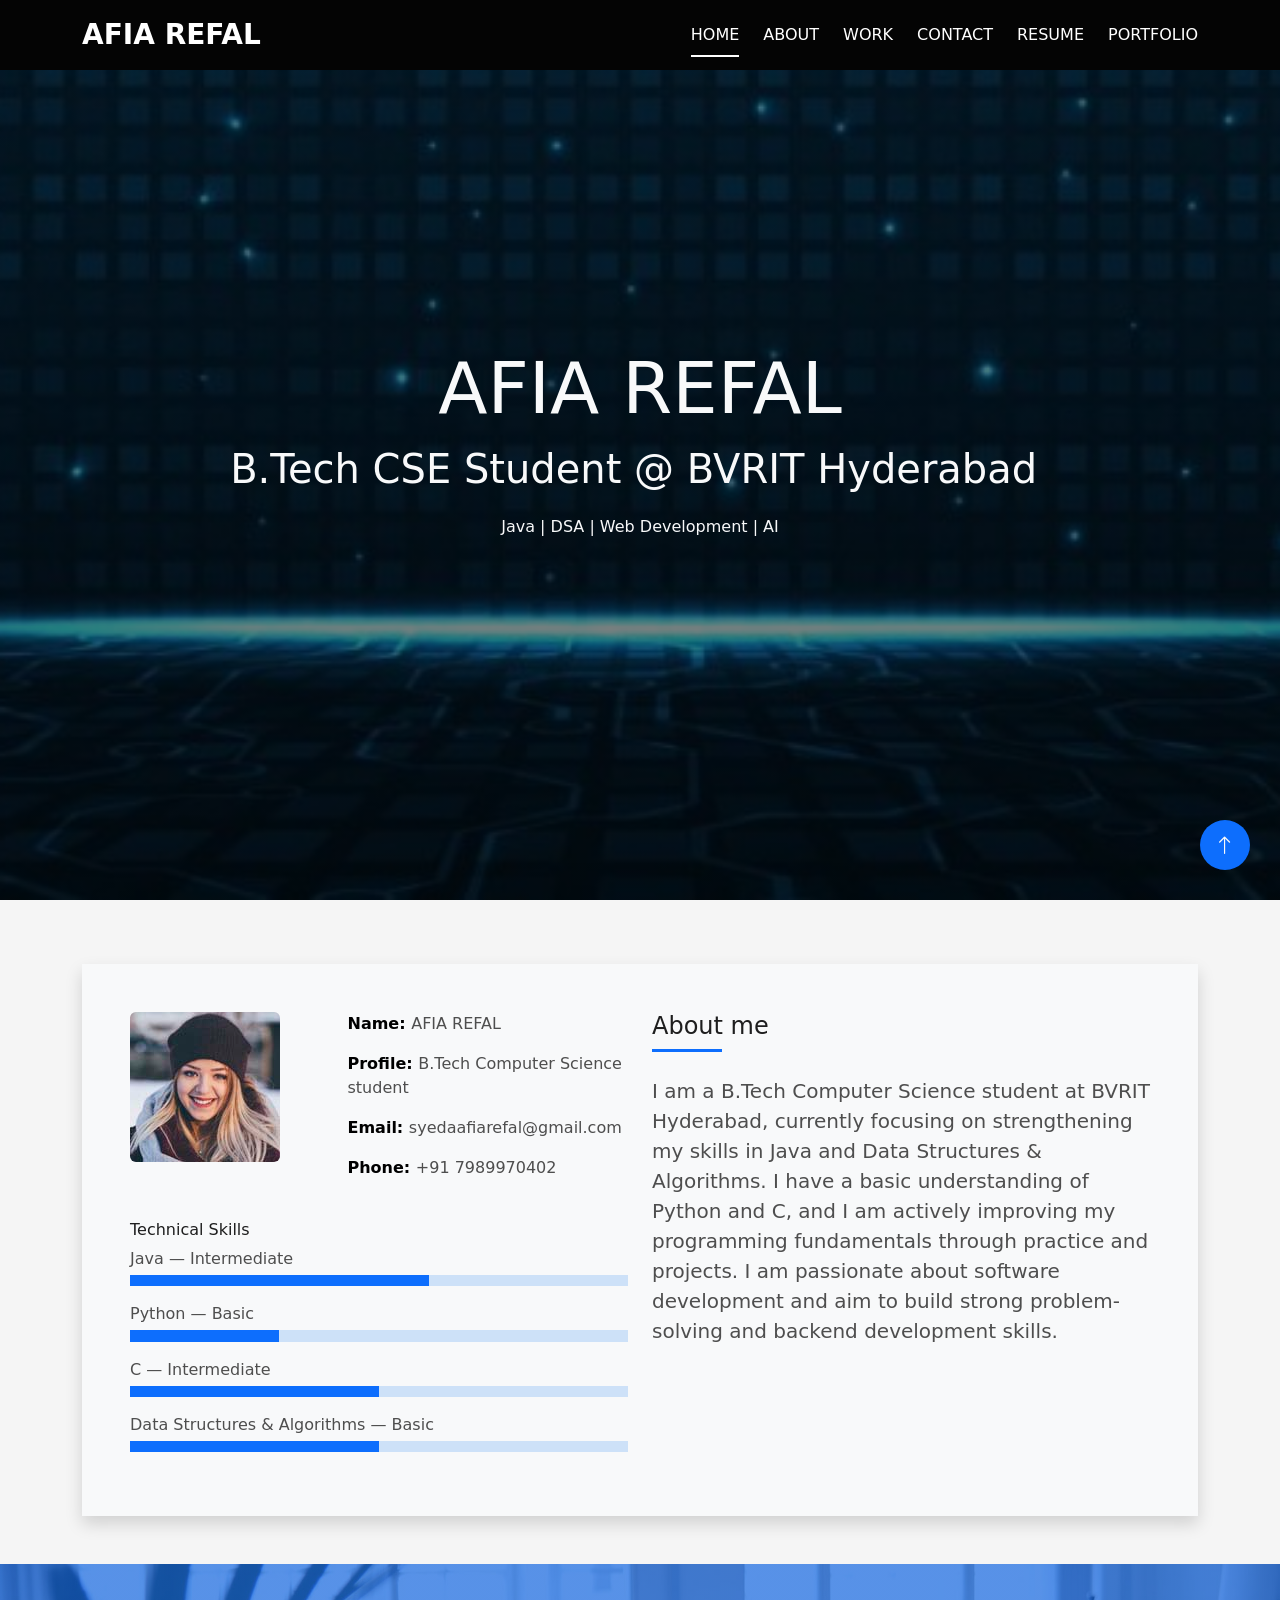
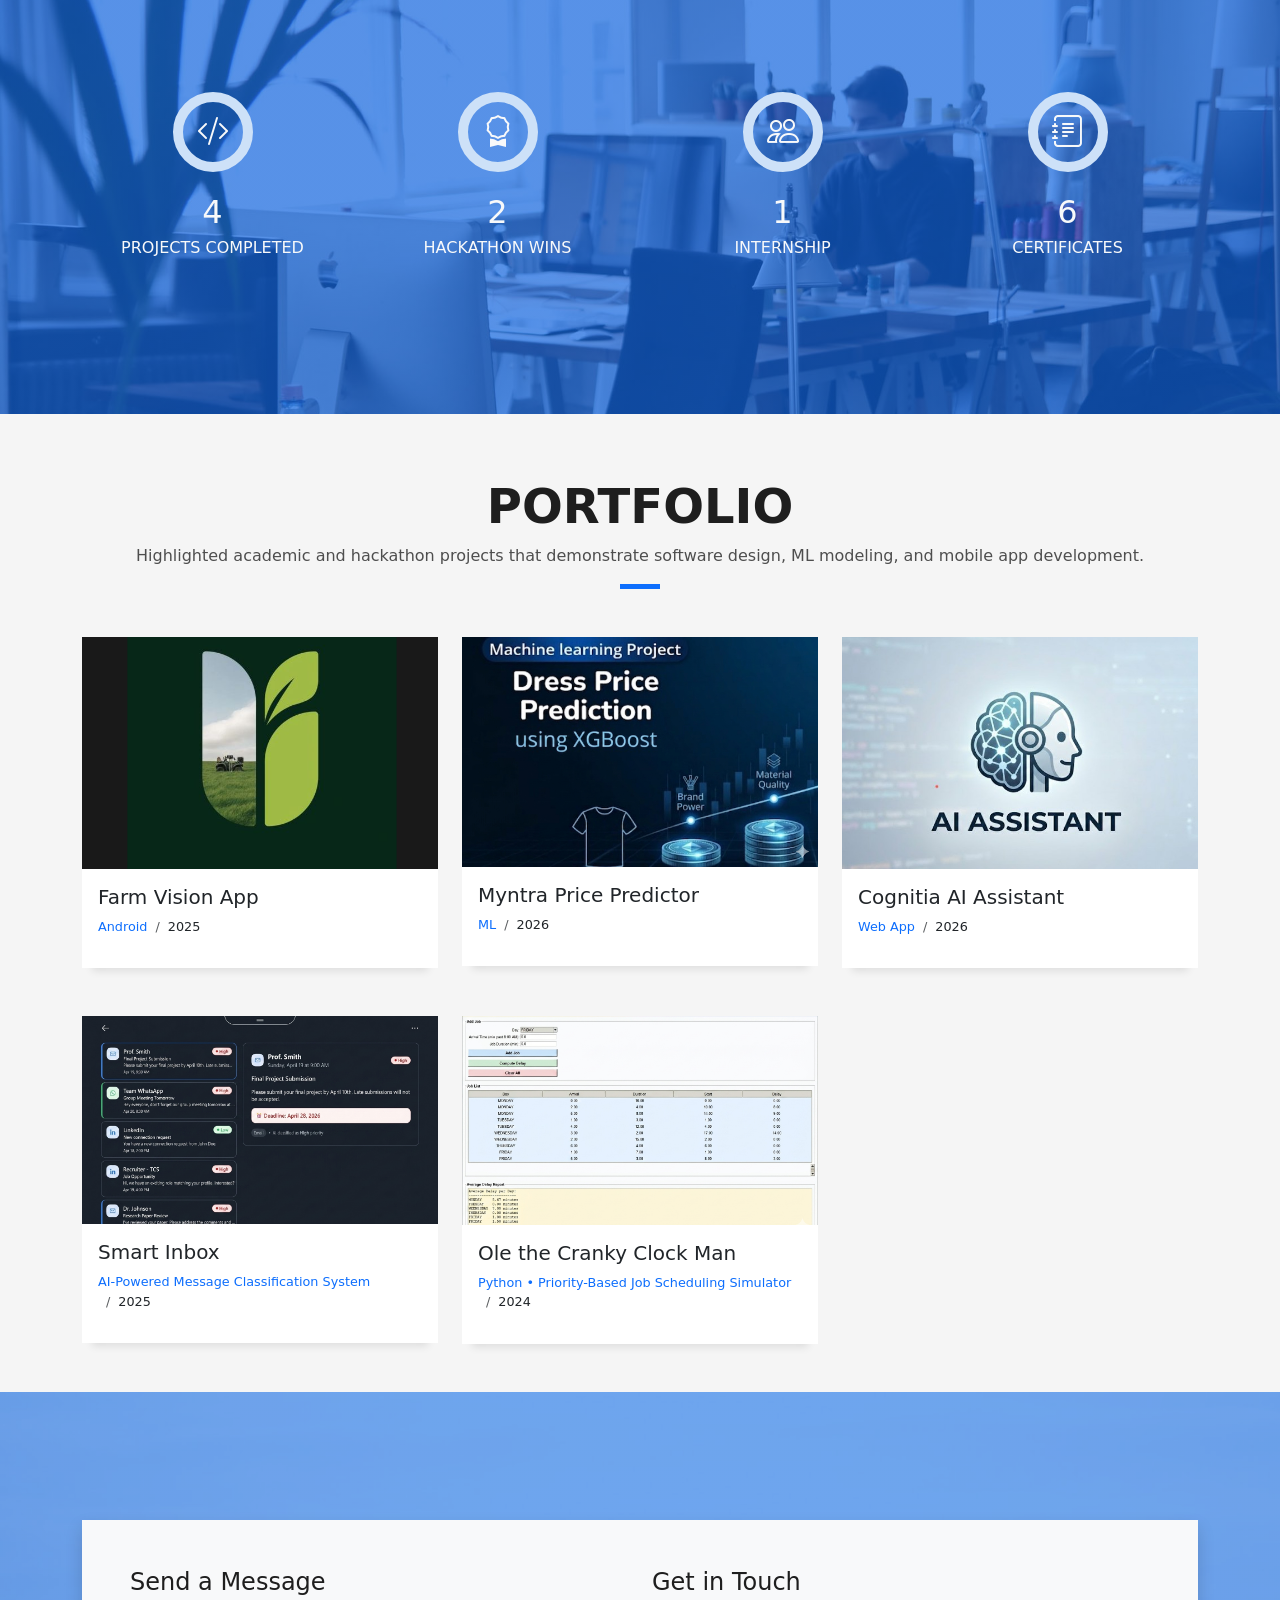
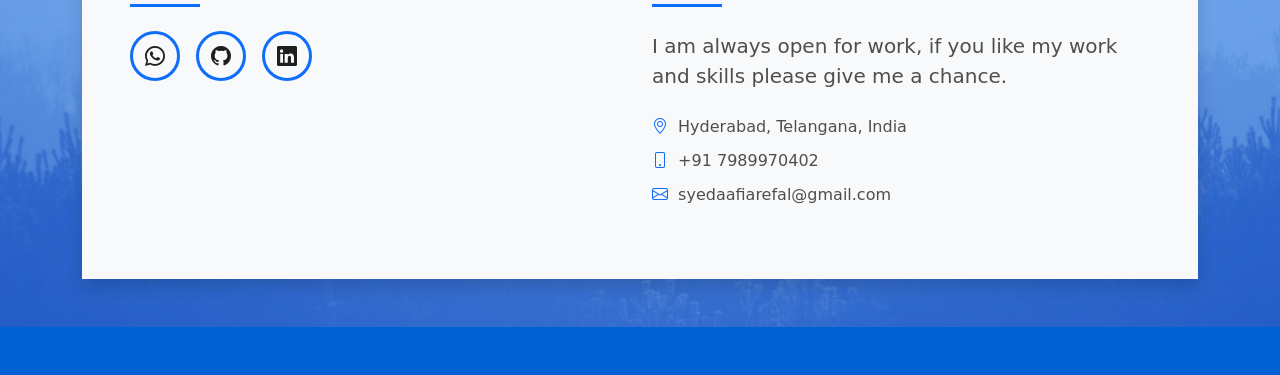
==== index.html @ 00db7ac4 "Added .gitignore; removed unused images" ====
<!DOCTYPE html>
<html lang="en">

<head>
    <meta charset="UTF-8">
    <meta http-equiv="X-UA-Compatible" content="IE=edge">
    <meta name="viewport" content="width=device-width, initial-scale=1.0">
    <link rel="icon" href="./images/favicon.png" />
    <title>Afia Refal | Portfolio</title>
    <!-- Icons font aswsome V 6.2.1 Link -->
    <link rel="stylesheet" href="https://cdnjs.cloudflare.com/ajax/libs/font-awesome/6.2.1/css/all.min.css"
        integrity="sha512-MV7K8+y+gLIBoVD59lQIYicR65iaqukzvf/nwasF0nqhPay5w/9lJmVM2hMDcnK1OnMGCdVK+iQrJ7lzPJQd1w=="
        crossorigin="anonymous" referrerpolicy="no-referrer">
    <!-- Bootstrap -->
    <!-- CDN -->
    <!-- <link href="https://cdn.jsdelivr.net/npm/bootstrap@5.3.0/dist/css/bootstrap.min.css" rel="stylesheet"
        integrity="sha384-9ndCyUaIbzAi2FUVXJi0CjmCapSmO7SnpJef0486qhLnuZ2cdeRhO02iuK6FUUVM" crossorigin="anonymous"> -->
    <!-- CDN Icons -->
    <!-- <link rel="stylesheet" href="https://cdn.jsdelivr.net/npm/bootstrap-icons@1.7.2/font/bootstrap-icons.css"> -->
    <!-- Local -->
    <link rel="stylesheet" href="css/bootstrap.min.css">
    <!-- Local Icons -->
    <link rel="stylesheet" href="css/bootstrap-icons/bootstrap-icons.min.css">
    <!-- CSS files -->
    <link rel="stylesheet" href="css/style.css">
</head>

<body data-bs-spy="scroll" data-bs-target="#navbar-example" data-bs-smooth-scroll="true"> <!--Scrollspy-->
    <!-- Start nav -->
    <nav id="navbar-example" class="navbar navbar-expand-lg fixed-top"><!--Scrollspy-->
        <div class="container">
            <a class="navbar-brand fs-3 fw-semibold" href="#">AFIA REFAL</a>
            <button class="navbar-toggler p-0" type="button" data-bs-toggle="offcanvas"
                data-bs-target="#offcanvasWithBothOptions" aria-controls="offcanvasWithBothOptions"
                aria-expanded="false" aria-label="Toggle navigation">
                <span class="bi bi-justify text-light fs-3"></span>
            </button>
            <div class="offcanvas offcanvas-start overflow-y-auto" data-bs-scroll="true" tabindex="-1" id="offcanvasWithBothOptions"
                aria-labelledby="offcanvasWithBothOptionsLabel">
                <div class="offcanvas-header">
                    <button type="button" class="btn-close" data-bs-dismiss="offcanvas" aria-label="Close"></button>
                </div>
                <div class="offcanvas-body">
                    <ul class="navbar-nav mb-2 mb-lg-0">
                        <li class="nav-item">
                            <a class="nav-link active" aria-current="page" href="#home">Home</a>
                        </li>
                        <li class="nav-item">
                            <a class="nav-link" href="#about">about</a>
                        </li>
                     
                        <li class="nav-item">
                            <a class="nav-link" href="#portfolio">work</a>
                        </li>
                       
                        <li class="nav-item">
                            <a class="nav-link" href="#contact">contact</a>
                        </li>
                        <li class="nav-item">
                            <a class="nav-link" href="resume.html">resume</a>
                        </li>
                    </ul>
                </div>
            </div>
            <div class="large-screen d-lg-block d-none">
                <ul class="navbar-nav gap-4 mb-2 mb-lg-0 nav nav-tabs" role="tablist">
                    <!--Scrollspy-->
                    <li class="nav-item">
                        <a class="nav-link active" aria-current="page" href="#home">Home</a>
                    </li>
                    <li class="nav-item">
                        <a class="nav-link" href="#about">about</a>
                    </li>
                 
                    <li class="nav-item">
                        <a class="nav-link" href="#portfolio">work</a>
                    </li>
                  
                    <li class="nav-item">
                        <a class="nav-link" href="#contact">contact</a>
                    </li>
                    <li class="nav-item">
                        <a class="nav-link" href="resume.html">resume</a>
                    </li>
                    <li class="nav-item">
                        <a class="nav-link" href="portfolio.html">portfolio</a>
                    </li>
                </ul>
            </div>
        </div>
    </nav>
    <!-- End nav -->
    <!-- Start Home -->
    <header id="home">
        <div class="container">
            <div class="home-content d-flex justify-content-center align-items-center vh-100">
                <div class="home-caption text-light text-center">
                    <h1 class="text-light">AFIA REFAL</h1>
                    <p class="animated-letters">B.Tech CSE Student @ BVRIT Hyderabad

                    </p>
                      <p class="mt-3">
                    Java | DSA | Web Development | AI
                </p>
                </div>
            </div>
        </div>
    </header>
    <!-- End Home -->
    <main>
        <!-- Start About -->
        <section id="about" class="sec-pt-4 mb-5">
            <div class="container ">
                <div class="about-content bg-light shadow p-5">
                    <div class="row">
                        <div class="col-md-6">
                            <div class="row mb-4">
                                <div class="col-5">
                                    <div class="about-img">
                                        <img src="images/testimonial-4.jpg" alt="testimonial-4" class="rounded">
                                    </div>
                                </div>
                                <div class="col-sm-7">
                                    <div class="about-info ">
                                        <p><span class="text-capitalize">name: </span>AFIA REFAL</p>
                                        <p><span class="text-capitalize">profile: </span>B.Tech Computer Science student</p>
                                        <p><span class="text-capitalize">email: </span><a
                                            href="mailto:syedaafiarefal@gmail.com">syedaafiarefal@gmail.com</a>
                                        </p>
                                        <p><span class="text-capitalize">phone: </span><a
                                            href="tel:+917989970402">+91 7989970402</a> </p>
                                    </div>
                                </div>

                            </div>
                            <div class="row">
                                <div class="col-12">
                                    <div class="skills">
                                        <h5 class="fs-6 text">Technical Skills</h5>
                                        <span class="mb-1 d-block">Java — Intermediate</span>
                                        <div class="progress mb-3"><div class="progress-bar" style="width: 60%"></div></div>
                                        <span class="mb-1 d-block">Python — Basic</span>
                                        <div class="progress mb-3"><div class="progress-bar" style="width: 30%"></div></div>
                                        <span class="mb-1 d-block">C — Intermediate</span>
                                        <div class="progress mb-3"><div class="progress-bar" style="width: 50%"></div></div>
                                        <span class="mb-1 d-block">Data Structures & Algorithms — Basic</span>
                                        <div class="progress mb-3"><div class="progress-bar" style="width: 50%"></div></div>
                                    </div>
                                </div>
                            </div>
                        </div>
                        <div class="col-md-6">
                            <div class="about-me">
                                <div class="sm-title mb-4">
                                    <h4>About me</h4>
                                    <div class="line"></div>
                                </div>
                                <p class="lead">I am a B.Tech Computer Science student at BVRIT Hyderabad, currently focusing on strengthening my skills in Java and Data Structures & Algorithms. I have a basic understanding of Python and C, and I am actively improving my programming fundamentals through practice and projects. I am passionate about software development and aim to build strong problem-solving and backend development skills.</p>
                            </div>
                        </div>
                    </div>
                </div>
            </div>
        </section>
        <!-- End About -->
      
        <!-- Start Facts -->
        <section id="facts">
            <div class="container">
                <div class="facts-content">
                    <div class="row">
                        <div class="col-lg-3 col-md-6">
                            <div class="facts-card text-center text-light">
                                <div
                                    class="icon d-flex justify-content-center align-items-center rounded-circle text-light">
                                    <span class="bi bi-code-slash"></span>
                                </div>
                                <span class="fs-2">4</span>
                                <p>PROJECTS COMPLETED</p>
                            </div>
                        </div>
                        <div class="col-lg-3 col-md-6">
                            <div class="facts-card text-center text-light">
                                <div
                                    class="icon d-flex justify-content-center align-items-center rounded-circle text-light">
                                    <span class="bi bi-award"></span>
                                </div>
                                <span class="fs-2">2</span>
                                <p>HACKATHON WINS</p>
                            </div>
                        </div>
                        <div class="col-lg-3 col-md-6">
                            <div class="facts-card text-center text-light">
                                <div
                                    class="icon d-flex justify-content-center align-items-center rounded-circle text-light">
                                    <span class="bi bi-people"></span>
                                </div>
                                <span class="fs-2">1</span>
                                <p>INTERNSHIP</p>
                            </div>
                        </div>
                        <div class="col-lg-3 col-md-6">
                            <div class="facts-card text-center text-light">
                                <div
                                    class="icon d-flex justify-content-center align-items-center rounded-circle text-light">
                                    <span class="bi bi-journal-text"></span>
                                </div>
                                <span class="fs-2">6</span>
                                <p>CERTIFICATES</p>
                            </div>
                        </div>
                    </div>
                </div>
            </div>
        </section>
        <!-- End Facts -->
        <!-- Start Portfolio -->
        <section id="portfolio" class="sec-pt-4">
            <div class="container">
                <div class="portfolio-content">
                    <div class="row">
                        <div class="col-12">
                            <div class="section-title mb-5">
                                <h3 class="text-uppercase">portfolio</h3>
                                <p>Highlighted academic and hackathon projects that demonstrate software design, ML modeling, and mobile app development.</p>
                                <div class="line m-auto" style="width: 40px; height:5px"></div>
                            </div>
                        </div>
                        <div class="col-lg-4 col-md-6">
                            <a href="https://github.com/AFIA-REFAL/Farm_Vision" target="_blank" style="text-decoration: none; color: inherit;">
                                <div class="portfolio-card bg-light rounded-4 mb-5">
                                    <div class="card">
                                        <div class="portfolio-img">
                                            <img src="images/farm-vision-logo.png" class="card-img-top" alt="farm-vision-app">
                                        </div>
                                        <div class="card-body">
                                            <div class="portfolio-body">
                                                <h5 class="card-title">Farm Vision App</h5>
                                                <ol class="breadcrumb">
                                                    <li class="breadcrumb-item">Android</li>
                                                    <li class="breadcrumb-item">2025</li>
                                                </ol>
                                            </div>
                                        </div>
                                    </div>
                                </div>
                            </a>
                        </div>
                        <div class="col-lg-4 col-md-6">
                            <a href="https://github.com/AFIA-REFAL/Myntra-Dress-Price-Predictor-Mlops" target="_blank" style="text-decoration: none; color: inherit;">
                                <div class="portfolio-card bg-light rounded-4 mb-5">
                                    <div class="card">
                                        <div class="portfolio-img">
                                            <img src="images/myntra-price-predictor.png" class="card-img-top" alt="Myntra dress price predictor">
                                        </div>
                                        <div class="card-body">
                                            <div class="portfolio-body">
                                                <h5 class="card-title">Myntra Price Predictor</h5>
                                                <ol class="breadcrumb">
                                                    <li class="breadcrumb-item">ML</li>
                                                    <li class="breadcrumb-item">2026</li>
                                                </ol>
                                            </div>
                                        </div>
                                    </div>
                                </div>
                            </a>
                        </div>
                        <div class="col-lg-4 col-md-6">
                            <a href="https://github.com/AFIA-REFAL/cognitia-ai-assistant" target="_blank" style="text-decoration: none; color: inherit;">
                                <div class="portfolio-card bg-light rounded-4 mb-5">
                                    <div class="card">
                                        <div class="portfolio-img">
                                            <img src="images/work-3.jpeg" class="card-img-top" alt="cognitia-ai-assistant">
                                        </div>
                                        <div class="card-body">
                                            <div class="portfolio-body">
                                                <h5 class="card-title">Cognitia AI Assistant</h5>
                                                <ol class="breadcrumb">
                                                    <li class="breadcrumb-item">Web App</li>
                                                    <li class="breadcrumb-item">2026</li>
                                                </ol>
                                            </div>
                                        </div>
                                    </div>
                                </div>
                            </a>
                        </div>
                        <div class="col-lg-4 col-md-6">
                            <a href="https://github.com/AFIA-REFAL/smart-inbox" target="_blank" style="text-decoration: none; color: inherit;">
                                <div class="portfolio-card bg-light rounded-4 mb-5">
                                    <div class="card">
                                        <div class="portfolio-img">
                                            <img src="images/work-4.png" class="card-img-top" alt="Smart Inbox">
                                        </div>
                                        <div class="card-body">
                                            <div class="portfolio-body">
                                                <h5 class="card-title">Smart Inbox</h5>
                                                <ol class="breadcrumb">
                                                    <li class="breadcrumb-item">AI-Powered Message Classification System</li>
                                                    <li class="breadcrumb-item">2025</li>
                                                </ol>
                                            </div>
                                        </div>
                                    </div>
                                </div>
                            </a>
                        </div>
                        <div class="col-lg-4 col-md-6">
    <a href="https://github.com/AFIA-REFAL/Ole-The-Crancky-Clock-Man" target="_blank" style="text-decoration: none; color: inherit;">
        <div class="portfolio-card bg-light rounded-4 mb-5">
            <div class="card">
                <div class="portfolio-img">
                    <img src="images/work-5.png" class="card-img-top" alt="resume-project">
                </div>
                <div class="card-body d-flex justify-content-between">
                    <div class="portfolio-body">
                        <h5 class="card-title">Ole the Cranky Clock Man
</h5>
                        <ol class="breadcrumb">
                            <li class="breadcrumb-item">Python • Priority-Based Job Scheduling Simulator</li>
                            <li class="breadcrumb-item">2024</li>
                        </ol>
                    </div>
                </div>
            </div>
        </div>
    </a>
</div>

                    </div><!-- end .row -->

                    
                </div><!-- end .portfolio-content -->
            </div><!-- end .container -->
        </section>
        <!-- End Portfolio -->
     <section id="contact" class="sec-pt-4">
  <div class="container">
    <div class="contact-content bg-light shadow p-5">

      <div class="row">

        <!-- LEFT SIDE -->
<div class="col-md-6">
  <div class="sm-title mb-4">
    <h4>Send a Message</h4>
    <div class="line"></div>
  </div>

  <ul class="social-links d-flex gap-3 mb-4">
    
    <li class="icon d-flex justify-content-center align-items-center rounded-circle">
      <a href="https://wa.me/917989970402" target="_blank">
        <span class="bi bi-whatsapp"></span>
      </a>
    </li>

    <li class="icon d-flex justify-content-center align-items-center rounded-circle">
      <a href="https://github.com/AFIA-REFAL" target="_blank">
        <span class="bi bi-github"></span>
      </a>
    </li>

    <li class="icon d-flex justify-content-center align-items-center rounded-circle">
      <a href="https://www.linkedin.com/in/afia-refal-577107334/" target="_blank">
        <span class="bi bi-linkedin"></span>
      </a>
    </li>

  </ul>
</div>
        <!-- RIGHT SIDE -->
        <div class="col-md-6">
          <div class="sm-title mb-4">
            <h4>Get in Touch</h4>
            <div class="line"></div>
          </div>

          <p class="lead mb-4">
            I am always open for work, if you like my work and skills please give me a chance.
          </p>

          <ul class="contact-info mb-4">
            <li><span class="bi bi-geo-alt"></span> Hyderabad, Telangana, India</li>
            <li><span class="bi bi-phone"></span> <a href="tel:+917989970402">+91 7989970402</a></li>
            <li><span class="bi bi-envelope"></span> <a href="mailto:syedaafiarefal@gmail.com">syedaafiarefal@gmail.com</a></li>
          </ul>

        </div>

      </div>

    </div>
  </div>
</section>
    </main>

    <!-- FOOTER -->
    <footer class="text-center text-light py-4">
        <div class="container">
          
        </div>
    </footer>

    <!-- UP ARROW -->
    <a href="#home"
        class="arrow-up-icon d-flex justify-content-center align-items-center rounded-circle text-light fs-5 position-fixed bg-primary">
        <span class="bi bi-arrow-up"></span>
    </a>

    <script src="./js/bootstrap.bundle.min.js"></script>
</body>
</html>
---- css/style.css ----
﻿/* Globle Variable */
:root {
    --primaryColor: #0d6efd;
    --whiteColor: #FFF;
    --offcanvasBackdropColor: #acacac;
    --fontColor: #1e1e1e;
    --bgBody: f5f5f5;
    --bodyColor: #4e4e4e;
}

html {
    scroll-behavior: smooth;
}

body {
    font-family: system-ui, -apple-system, BlinkMacSystemFont, 'Segoe UI', Roboto, Oxygen, Ubuntu, Cantarell, 'Open Sans', 'Helvetica Neue', sans-serif;
    background-color: #f5f5f5;
    color: #4e4e4e;
}

h1,
h2,
h3,
h4,
h5,
h6 {
    color: var(--fontColor);
}

p {

    margin-top: 0;
    margin-bottom: 1rem;
}

:focus-visible {
    outline: 0;
}

ul {
    list-style: none;
    padding: 0;
}

a {
    text-decoration: none;
    color: inherit;
    font-family: inherit;
    -webkit-transition: color 0.5s ease-in-out;
    -o-transition: color 0.5s ease-in-out;
    transition: color 0.5s ease-in-out;
}

.sec-pt-4 {
    padding-top: 4rem;
}

picture,
img {
    max-width: 100%;
    display: block;
    height: auto;
}

button {
    border: 0;
    cursor: pointer;
    text-decoration: none;
}

button[type=submit] {
    -webkit-transition: all 0.5s;
    -o-transition: all 0.5s;
    transition: all 0.5s;
}

button[type=submit]:hover {
    background: var(--primaryColor);
    -webkit-box-shadow: 0 0 0 4px #cde1f8;
    box-shadow: 0 0 0 4px #cde1f8;
    border-color: transparent;
}

.line {
    width: 70px;
    height: 3px;
    background-color: var(--primaryColor);
}

.section-title {
    text-align: center;
    margin-bottom: 1.5625rem;
}

.section-title h3 {
    font-weight: bold;
    font-size: 3rem;
}

/* End Globle Variable */

/* Start Common Styles */
/* End Common Styles */
/* Start nav */
.navbar {
    background-color: rgb(4, 4, 4);
}

.navbar-expand-lg .navbar-nav {
    -webkit-box-pack: end;
    -ms-flex-pack: end;
    justify-content: flex-end;
}

.navbar-nav .nav-link.active,
.navbar-nav .nav-link.show {
    color: var(--whiteColor);
}

.offcanvas .navbar-nav .nav-link.active,
.offcanvas .navbar-nav .nav-link.show {
    color: var(--fontColor);
}

.navbar-brand {
    color: var(--whiteColor);

}

.navbar-toggler {
    border: 0;
    background: none;
}

.navbar-toggler:focus {
    -webkit-box-shadow: none;
    box-shadow: none;
}

.nav-link {
    text-transform: uppercase;
}

.dropdown-item,
.sub-menu-item {
    text-transform: capitalize;
}

.deep-dropdown {
    position: relative;
}

.sub-menu li {
    padding: 5px 15px;
}

.dropdown:hover .dropdown-menu {
    display: block;
}

.deep-dropdown:hover .sub-menu {
    display: block !important;
}

.navbar-expand-lg .navbar-nav .dropdown-menu {
    top: 102%;
}

.large-screen .deep-dropdown .sub-menu {
    position: absolute;
    left: -159px;
    top: 0px;
}

.nav-link {
    color: var(--whiteColor);
}

.navbar-brand {
    font-size: 28px;
}

.navbar-brand:focus,
.navbar-brand:hover,
.nav-link:focus,
.navbar .nav-link:hover {
    color: var(--whiteColor);
}

.deep-dropdown .nav-link {
    padding-left: 0;
    padding-right: 0;
    background-color: transparent;
    color: var(--fontColor);
}

.navbar-nav .nav-link {
    position: relative;
}

.navbar-expand-lg .navbar-nav .nav-link {
    padding: 15px 0;
}

.navbar-nav .nav-link::after,
.nav-tabs .nav-link.active::after {
    content: "";
    width: 0%;
    height: 2px;
    background-color: var(--whiteColor);
    position: absolute;
    left: 0;
    bottom: 5px;
    -webkit-transition: .5s width;
    -o-transition: .5s width;
    transition: .5s width;
}

.dropdown-menu a:hover {
    color: var(--primaryColor);
}

.nav-tabs .nav-link.active {
    position: relative;
}

.nav-tabs .nav-link.active {
    background-color: transparent;
    border-color: transparent;
}

.nav-tabs .nav-link.active::after,
.navbar-nav .nav-link:hover::after {
    width: 100%;
}

.nav-tabs {
    border-bottom: 0;
}

.nav-tabs .nav-link:focus,
.nav-tabs .nav-link:hover {
    border-color: transparent;
}

.nav-tabs .nav-link {
    margin-bottom: 0;
    border: 0;
    border-top-left-radius: 0;
    border-top-right-radius: 0;
}

.offcanvas {
    background-color: var(--whiteColor);
    color: var(--fontColor);
    display: none;
    /* width: 97% !important; */
    left: 10px !important;
    height: 88%;
    top: 10% !important;
}

.offcanvas-header {
    -webkit-box-pack: end;
    -ms-flex-pack: end;
    justify-content: end;
}

.dropdown-item:focus,
.dropdown-item:hover {
    background-color: transparent;
}

.dropdown-menu {
    border: 0;
    border-radius: 0;
    -webkit-box-shadow: 5px 5px 11px 0px rgba(0, 0, 0, 0.3);
    box-shadow: 5px 5px 11px 0px rgba(0, 0, 0, 0.3);
}

.dropdown-toggle::after {
    border: 0;
}

:root:has(.nav-link:focus) .offcanvas {
    display: none;
}

.offcanvas-backdrop {
    background-color: var(--offcanvasBackdropColor);
    /* Replace with your desired color */
}

:root:has(.nav-link:active) .offcanvas-backdrop {
    background-color: transparent;
}

.btn-close:focus {
    -webkit-box-shadow: none;
    box-shadow: none;
}

/* End nav */
/* Start Home */
#home {
    height: 100vh;
    background-image: -webkit-gradient(linear, left top, left bottom, from(rgba(0, 0, 0, 0.5)), to(rgba(0, 0, 0, 0.5))), url(../images/hero-code.jpeg);
    background-image: -o-linear-gradient(rgba(0, 0, 0, 0.5), rgba(0, 0, 0, 0.5)), url(../images/hero-code.jpeg);
    background-image: linear-gradient(rgba(0, 0, 0, 0.5), rgba(0, 0, 0, 0.5)), url(../images/hero-code.jpeg);
    background-size: cover;
    background-position: center;
    background-attachment: fixed;
}

h1 {
    font-size: 4.5rem;
}

.animated-letters {
    font-size: 2.5rem;
    /* display: inline-block; */
}

.animated-letters::after {
    content: "";
    display: inline-block;
    -webkit-animation: move-letters 15s infinite;
    animation: move-letters 15s infinite;
}

/* End Home */
/* Start About */
#about {}

.about-info span {
    font-weight: 600;
    color: #000;
}

.progress {
    background-color: #CDE1F8;
    border-radius: 0;
    height: 0.7rem;
}

.skills span {
    color: #4e4e4e;
}

/* End About */
/* Start Services */
.service-card {
    padding: 2.5rem 1.3rem;
    -webkit-box-shadow: 0 13px 8px -10px rgba(0, 0, 0, 0.1);
    box-shadow: 0 13px 8px -10px rgba(0, 0, 0, 0.1)
}

.service-card .icon,
.facts-card .icon {
    font-size: 40px;
    color: var(--fontColor);
    width: 100px;
    height: 100px;
    border: 7px solid var(--primaryColor);
    -webkit-transition: all 0.5s;
    -o-transition: all 0.5s;
    transition: all 0.5s;
    margin: 0 auto 1rem;
}

.service-card:hover .icon,
.social-links .icon:hover {
    color: var(--whiteColor);
    background-color: var(--primaryColor);
    border: 7px solid #CDE1F8;
}

/* End Services */
/* Start Facts */
#facts {
    background-image: -webkit-gradient(linear, left top, left bottom, from(rgba(13, 110, 253, 0.6)), to(rgba(13, 110, 253, 0.6))), url(../images/counters-bg.jpg);
    background-image: -o-linear-gradient(rgba(13, 110, 253, 0.6), rgba(13, 110, 253, 0.6)), url(../images/counters-bg.jpg);
    background-image: linear-gradient(rgba(13, 110, 253, 0.6), rgba(13, 110, 253, 0.6)), url(../images/counters-bg.jpg);
}

#facts,
#testimonials,
#contact {
    min-height: 50vh;
    background-size: cover;
    background-position: top center;
    padding: 8rem 0;
}

.facts-card .icon {
    width: 80px;
    height: 80px;
    font-size: 2rem;
    border: 10px solid #CDE1F8;
}

/* End Facts */
/* Start Portfolio */

.portfolio-card .card {
    border: 0;
    -webkit-box-shadow: 0 13px 8px -10px rgba(0, 0, 0, 0.1);
    box-shadow: 0 13px 8px -10px rgba(0, 0, 0, 0.1);
}

.portfolio-card .card,
.portfolio-card img {
    border-radius: 0;
}

.portfolio-img {
    overflow: hidden;
}

.portfolio-card img {
    -webkit-transition: 0.5s -webkit-transform;
    transition: 0.5s -webkit-transform;
    -o-transition: 0.5s transform;
    transition: 0.5s transform;
    transition: 0.5s transform, 0.5s -webkit-transform;
}

.portfolio-card:hover img {
    -webkit-transform: scale(1.1);
    -ms-transform: scale(1.1);
    transform: scale(1.1);
}

.portfolio-card .breadcrumb {
    font-size: 0.8rem;
}

.portfolio-card .breadcrumb .breadcrumb-item:first-child {
    color: var(--primaryColor);
}

.portfolio-card .icon {
    font-size: 2.5rem;
    color: var(--primaryColor);
}

/* End Portfolio */
/* Start testimonials*/
#testimonials {
    background-attachment: fixed;
}

#testimonials,
#contact {
    background-image: -webkit-gradient(linear, left top, left bottom, from(rgba(13, 110, 253, 0.6)), to(rgba(13, 110, 253, 0.6))), url(../images/overlay-bg.jpg);
    background-image: -o-linear-gradient(rgba(13, 110, 253, 0.6), rgba(13, 110, 253, 0.6)), url(../images/overlay-bg.jpg);
    background-image: linear-gradient(rgba(13, 110, 253, 0.6), rgba(13, 110, 253, 0.6)), url(../images/overlay-bg.jpg);
}

.testimonials-img {
    width: 150px;
    height: 150px;
}

#testimonials .carousel-indicators [data-bs-target] {
    width: 12px;
    height: 12px;
    border-radius: 50%;
}

/* End testimonials*/
#blog h4 {
    font-size: 1.3rem;
}

.blog-label {
    top: -15px;
    font-size: 0.7rem;
}

.blog-avatar {
    width: 35px;
    height: 35px;
}

.blog-author {
    font-size: 16px;
    font-weight: 400;
}

#blog a:hover {
    color: var(--primaryColor);
}

/* Start Contact */
#contact {
    padding: 8rem 0 3rem;
    -webkit-box-shadow: 0 13px 8px -10px rgba(0, 0, 0, 0.1);
    box-shadow: 0 13px 8px -10px rgba(0, 0, 0, 0.1);
}

textarea {
    resize: none;
}

.contact-info li {
    -webkit-margin-after: 10px;
    margin-block-end: 10px;
}

.contact-info span {
    color: var(--primaryColor);
    display: inline-block;
    -webkit-margin-end: 5px;
    margin-inline-end: 5px;
}

.social-links .icon {
    width: 50px;
    height: 50px;
    font-size: 20px;
    border: 3px solid var(--primaryColor);
    color: var(--fontColor);
}

/* End Contact */
/* Start Footer */
footer {
    padding: 1.5rem 0;
    background: #0062d3;

}

/* End Footer */
.arrow-up-icon {
    bottom: 30px;
    right: 30px;
    width: 50px;
    height: 50px;
}

/* Medium devices (tablets, less than 992px) */
@media screen and (max-width: 991.98px) {
    h1 {
        font-size: 3rem;
    }

    .offcanvas .navbar-nav .nav-link::after,
    .offcanvas .nav-tabs .nav-link.active::after {
        width: 0%;
    }

    .offcanvas .nav-link {
        color: var(--fontColor);
    }

    .offcanvas .nav-link:hover,
    .offcanvas .dropdown .dropdown-item:hover {
        color: var(--primaryColor) !important;
    }

    .offcanvas,
    .offcanvas .navbar-nav {
        display: block;
    }

    body:has(.offcanvas .nav-link:focus) .offcanvas {
        display: none;
    }

    #facts {
        padding: 6rem 0 5rem;

    }

    .facts-card {
        margin-bottom: 25px;
    }
}

/* Small devices (landscape phones, less than 768px) */
@media screen and (max-width: 767.98px) {


    #home p {
        font-size: 1.5rem;
    }

    .about-content {
        padding: 3rem 1.25rem !important;
    }
}

/* Extra small devices (portrait phones, less than 576px) */
@media screen and (max-width: 575.98px) {
    h1 {
        font-size: 2.8rem;
    }

    .section-title h3 {
        font-size: 2rem;
    }

    .about-img {
        margin-bottom: 20px;
    }

    .skills {
        margin-bottom: 30px;
    }

    .service-card .icon {
        width: 70px;
        height: 70px;
        font-size: 25px;
    }

    .portfolio-card .card-body {
        -webkit-box-orient: vertical;
        -webkit-box-direction: normal;
        -ms-flex-direction: column;
        flex-direction: column;
    }

    .portfolio-card .icon {
        -ms-flex-item-align: end;
        align-self: flex-end;
    }
}

@media screen and (max-width: 422px) {
    .offcanvas {
        width: 80% !important;
    }

    .about-content {
        overflow: hidden;

    }

    .about-img {
        width: 100px;
    }
}
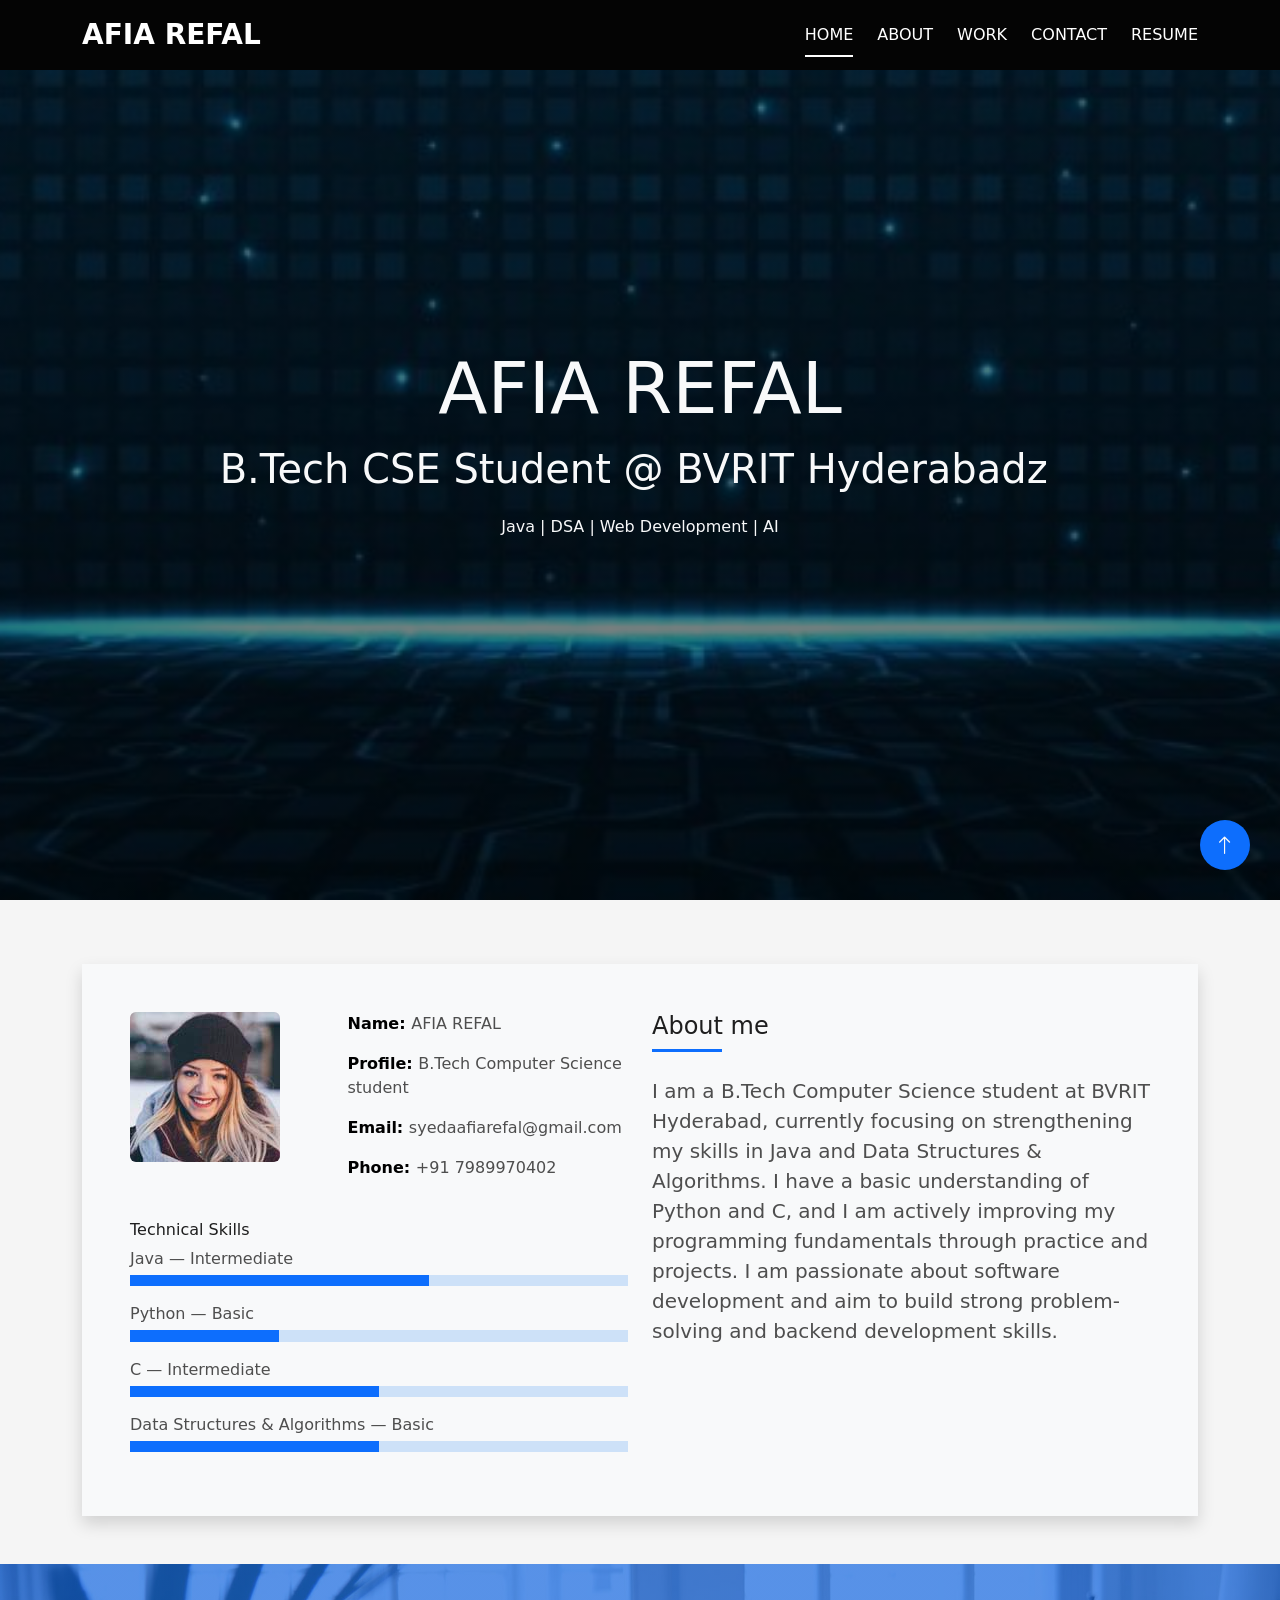
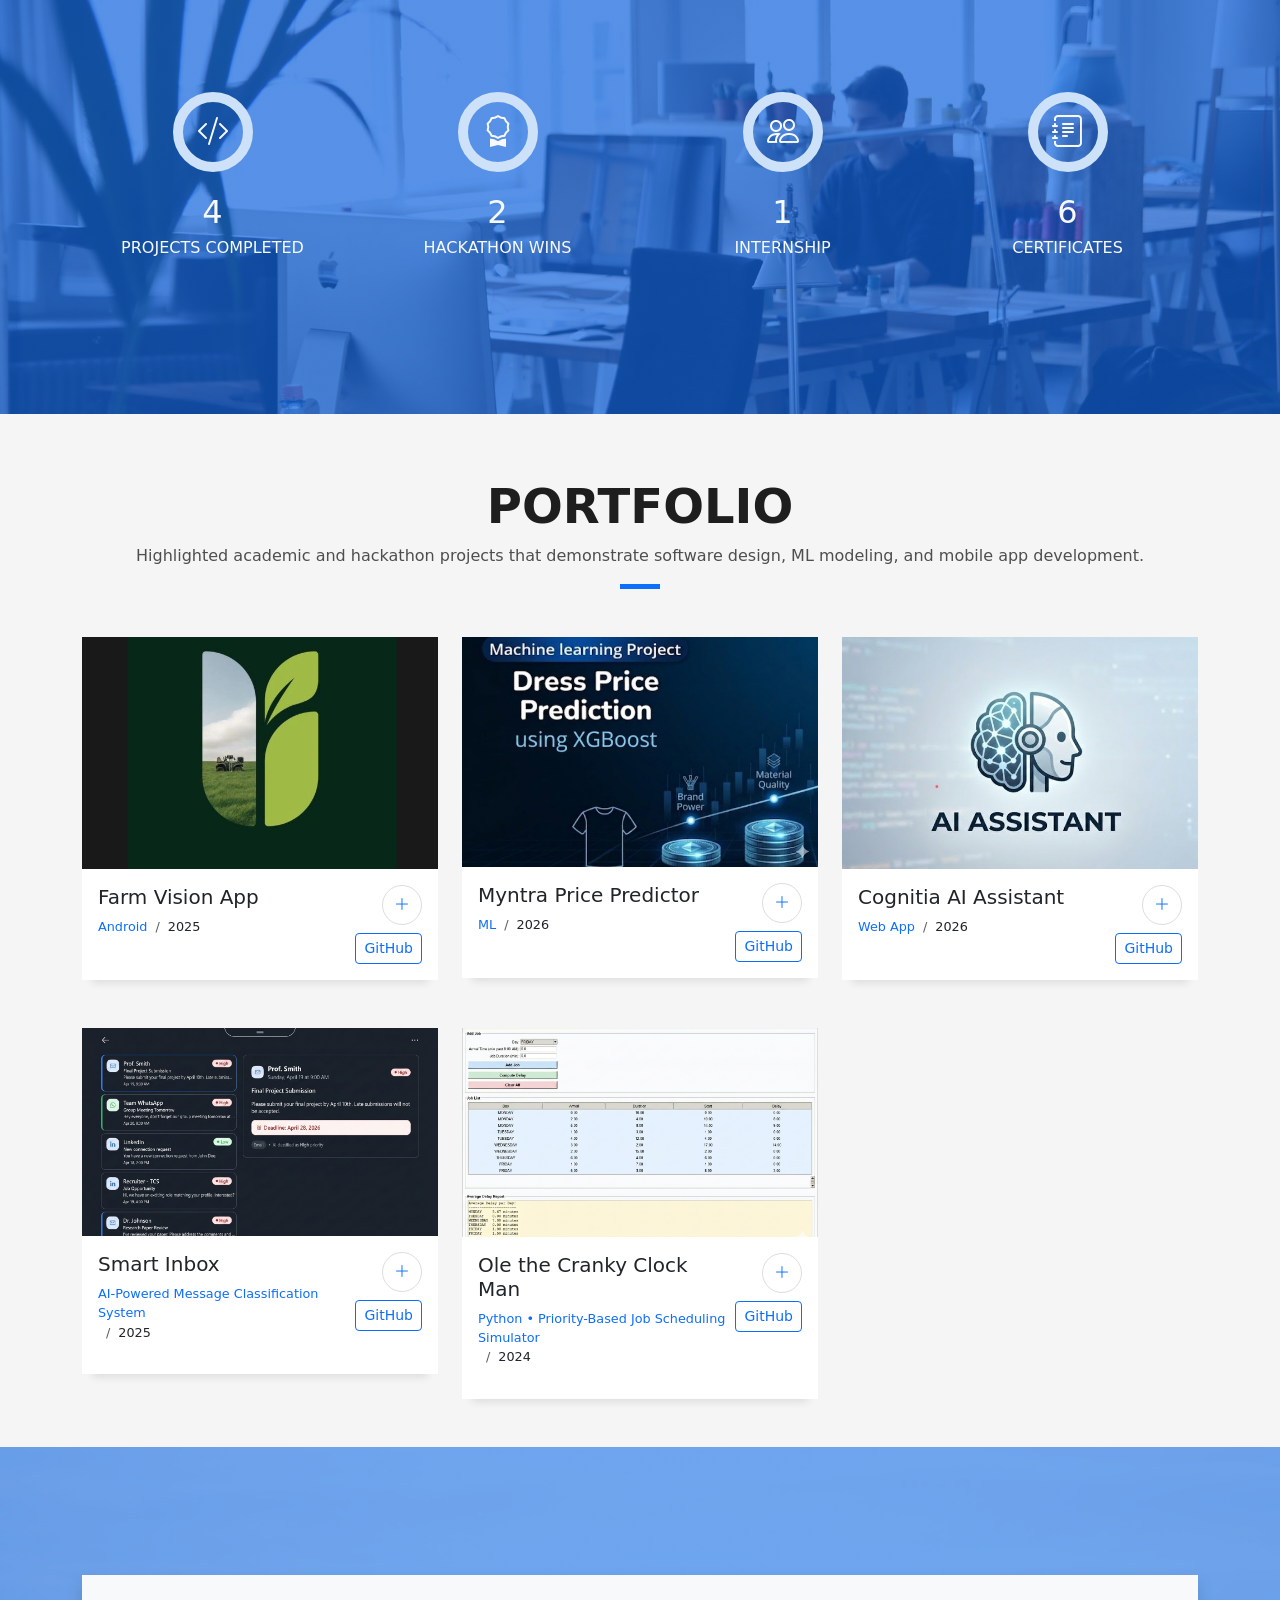
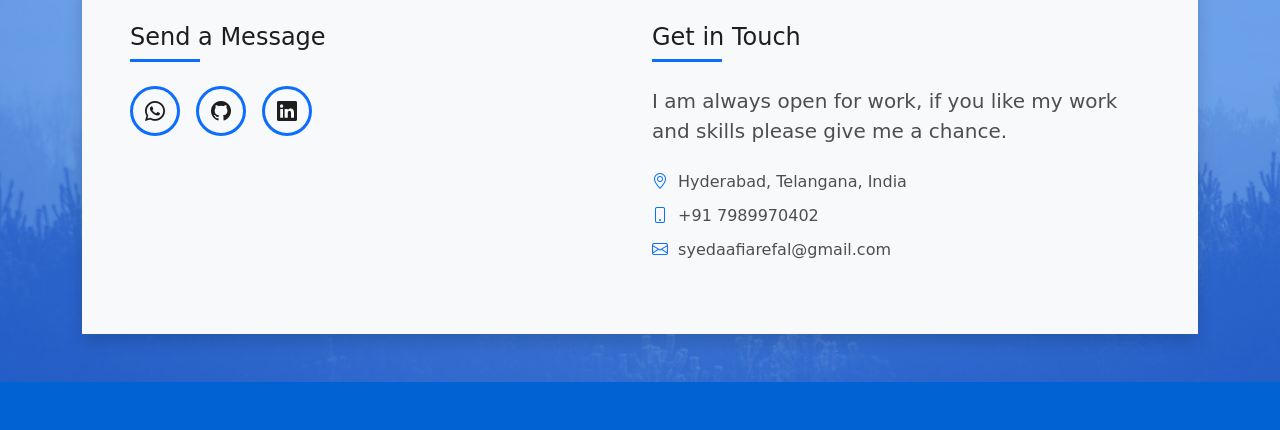
==== commit e5d9bef1: "Added buttons to portfolio" ====
--- a/index.html
+++ b/index.html
@@ -82,9 +82,7 @@
                     <li class="nav-item">
                         <a class="nav-link" href="resume.html">resume</a>
                     </li>
-                    <li class="nav-item">
-                        <a class="nav-link" href="portfolio.html">portfolio</a>
-                    </li>
+                    <!-- removed direct link to portfolio page per request -->
                 </ul>
             </div>
         </div>
@@ -96,7 +94,7 @@
             <div class="home-content d-flex justify-content-center align-items-center vh-100">
                 <div class="home-caption text-light text-center">
                     <h1 class="text-light">AFIA REFAL</h1>
-                    <p class="animated-letters">B.Tech CSE Student @ BVRIT Hyderabad
+                    <p class="animated-letters">B.Tech CSE Student @ BVRIT Hyderabadz
 
                     </p>
                       <p class="mt-3">
@@ -227,105 +225,125 @@
                             </div>
                         </div>
                         <div class="col-lg-4 col-md-6">
-                            <a href="https://github.com/AFIA-REFAL/Farm_Vision" target="_blank" style="text-decoration: none; color: inherit;">
-                                <div class="portfolio-card bg-light rounded-4 mb-5">
-                                    <div class="card">
-                                        <div class="portfolio-img">
-                                            <img src="images/farm-vision-logo.png" class="card-img-top" alt="farm-vision-app">
-                                        </div>
-                                        <div class="card-body">
-                                            <div class="portfolio-body">
-                                                <h5 class="card-title">Farm Vision App</h5>
-                                                <ol class="breadcrumb">
-                                                    <li class="breadcrumb-item">Android</li>
-                                                    <li class="breadcrumb-item">2025</li>
-                                                </ol>
-                                            </div>
-                                        </div>
-                                    </div>
-                                </div>
-                            </a>
+                            <div class="portfolio-card bg-light rounded-4 mb-5" style="position:relative;">
+                                <div class="card">
+                                    <div class="portfolio-img">
+                                        <img src="images/farm-vision-logo.png" class="card-img-top" alt="farm-vision-app">
+                                    </div>
+                                    <div class="card-body d-flex justify-content-between align-items-start">
+                                        <div class="portfolio-body">
+                                            <h5 class="card-title">Farm Vision App</h5>
+                                            <ol class="breadcrumb">
+                                                <li class="breadcrumb-item">Android</li>
+                                                <li class="breadcrumb-item">2025</li>
+                                            </ol>
+                                        </div>
+                                        <div class="d-flex flex-column align-items-end">
+                                            <a href="portfolio.html#farm-vision" class="project-plus btn btn-light rounded-circle mb-2" title="View details">
+                                                <span class="bi bi-plus-lg"></span>
+                                            </a>
+                                            <a href="https://github.com/AFIA-REFAL/Farm_Vision" target="_blank" class="btn btn-outline-primary btn-sm">GitHub</a>
+                                        </div>
+                                    </div>
+                                </div>
+                            </div>
                         </div>
                         <div class="col-lg-4 col-md-6">
-                            <a href="https://github.com/AFIA-REFAL/Myntra-Dress-Price-Predictor-Mlops" target="_blank" style="text-decoration: none; color: inherit;">
-                                <div class="portfolio-card bg-light rounded-4 mb-5">
-                                    <div class="card">
-                                        <div class="portfolio-img">
-                                            <img src="images/myntra-price-predictor.png" class="card-img-top" alt="Myntra dress price predictor">
-                                        </div>
-                                        <div class="card-body">
-                                            <div class="portfolio-body">
-                                                <h5 class="card-title">Myntra Price Predictor</h5>
-                                                <ol class="breadcrumb">
-                                                    <li class="breadcrumb-item">ML</li>
-                                                    <li class="breadcrumb-item">2026</li>
-                                                </ol>
-                                            </div>
-                                        </div>
-                                    </div>
-                                </div>
-                            </a>
+                            <div class="portfolio-card bg-light rounded-4 mb-5" style="position:relative;">
+                                <div class="card">
+                                    <div class="portfolio-img">
+                                        <img src="images/myntra-price-predictor.png" class="card-img-top" alt="Myntra dress price predictor">
+                                    </div>
+                                    <div class="card-body d-flex justify-content-between align-items-start">
+                                        <div class="portfolio-body">
+                                            <h5 class="card-title">Myntra Price Predictor</h5>
+                                            <ol class="breadcrumb">
+                                                <li class="breadcrumb-item">ML</li>
+                                                <li class="breadcrumb-item">2026</li>
+                                            </ol>
+                                        </div>
+                                        <div class="d-flex flex-column align-items-end">
+                                            <a href="portfolio.html#myntra" class="project-plus btn btn-light rounded-circle mb-2" title="View details">
+                                                <span class="bi bi-plus-lg"></span>
+                                            </a>
+                                            <a href="https://github.com/AFIA-REFAL/Myntra-Dress-Price-Predictor-Mlops" target="_blank" class="btn btn-outline-primary btn-sm">GitHub</a>
+                                        </div>
+                                    </div>
+                                </div>
+                            </div>
                         </div>
                         <div class="col-lg-4 col-md-6">
-                            <a href="https://github.com/AFIA-REFAL/cognitia-ai-assistant" target="_blank" style="text-decoration: none; color: inherit;">
-                                <div class="portfolio-card bg-light rounded-4 mb-5">
-                                    <div class="card">
-                                        <div class="portfolio-img">
-                                            <img src="images/work-3.jpeg" class="card-img-top" alt="cognitia-ai-assistant">
-                                        </div>
-                                        <div class="card-body">
-                                            <div class="portfolio-body">
-                                                <h5 class="card-title">Cognitia AI Assistant</h5>
-                                                <ol class="breadcrumb">
-                                                    <li class="breadcrumb-item">Web App</li>
-                                                    <li class="breadcrumb-item">2026</li>
-                                                </ol>
-                                            </div>
-                                        </div>
-                                    </div>
-                                </div>
-                            </a>
+                            <div class="portfolio-card bg-light rounded-4 mb-5" style="position:relative;">
+                                <div class="card">
+                                    <div class="portfolio-img">
+                                        <img src="images/work-3.jpeg" class="card-img-top" alt="cognitia-ai-assistant">
+                                    </div>
+                                    <div class="card-body d-flex justify-content-between align-items-start">
+                                        <div class="portfolio-body">
+                                            <h5 class="card-title">Cognitia AI Assistant</h5>
+                                            <ol class="breadcrumb">
+                                                <li class="breadcrumb-item">Web App</li>
+                                                <li class="breadcrumb-item">2026</li>
+                                            </ol>
+                                        </div>
+                                        <div class="d-flex flex-column align-items-end">
+                                            <a href="portfolio.html#cognitia" class="project-plus btn btn-light rounded-circle mb-2" title="View details">
+                                                <span class="bi bi-plus-lg"></span>
+                                            </a>
+                                            <a href="https://github.com/AFIA-REFAL/cognitia-ai-assistant" target="_blank" class="btn btn-outline-primary btn-sm">GitHub</a>
+                                        </div>
+                                    </div>
+                                </div>
+                            </div>
                         </div>
                         <div class="col-lg-4 col-md-6">
-                            <a href="https://github.com/AFIA-REFAL/smart-inbox" target="_blank" style="text-decoration: none; color: inherit;">
-                                <div class="portfolio-card bg-light rounded-4 mb-5">
-                                    <div class="card">
-                                        <div class="portfolio-img">
-                                            <img src="images/work-4.png" class="card-img-top" alt="Smart Inbox">
-                                        </div>
-                                        <div class="card-body">
-                                            <div class="portfolio-body">
-                                                <h5 class="card-title">Smart Inbox</h5>
-                                                <ol class="breadcrumb">
-                                                    <li class="breadcrumb-item">AI-Powered Message Classification System</li>
-                                                    <li class="breadcrumb-item">2025</li>
-                                                </ol>
-                                            </div>
-                                        </div>
-                                    </div>
-                                </div>
-                            </a>
+                            <div class="portfolio-card bg-light rounded-4 mb-5" style="position:relative;">
+                                <div class="card">
+                                    <div class="portfolio-img">
+                                        <img src="images/work-4.png" class="card-img-top" alt="Smart Inbox">
+                                    </div>
+                                    <div class="card-body d-flex justify-content-between align-items-start">
+                                        <div class="portfolio-body">
+                                            <h5 class="card-title">Smart Inbox</h5>
+                                            <ol class="breadcrumb">
+                                                <li class="breadcrumb-item">AI-Powered Message Classification System</li>
+                                                <li class="breadcrumb-item">2025</li>
+                                            </ol>
+                                        </div>
+                                        <div class="d-flex flex-column align-items-end">
+                                            <a href="portfolio.html#smart-inbox" class="project-plus btn btn-light rounded-circle mb-2" title="View details">
+                                                <span class="bi bi-plus-lg"></span>
+                                            </a>
+                                            <a href="https://github.com/AFIA-REFAL/smart-inbox" target="_blank" class="btn btn-outline-primary btn-sm">GitHub</a>
+                                        </div>
+                                    </div>
+                                </div>
+                            </div>
                         </div>
                         <div class="col-lg-4 col-md-6">
-    <a href="https://github.com/AFIA-REFAL/Ole-The-Crancky-Clock-Man" target="_blank" style="text-decoration: none; color: inherit;">
-        <div class="portfolio-card bg-light rounded-4 mb-5">
-            <div class="card">
-                <div class="portfolio-img">
-                    <img src="images/work-5.png" class="card-img-top" alt="resume-project">
-                </div>
-                <div class="card-body d-flex justify-content-between">
-                    <div class="portfolio-body">
-                        <h5 class="card-title">Ole the Cranky Clock Man
+    <div class="portfolio-card bg-light rounded-4 mb-5" style="position:relative;">
+        <div class="card">
+            <div class="portfolio-img">
+                <img src="images/work-5.png" class="card-img-top" alt="resume-project">
+            </div>
+            <div class="card-body d-flex justify-content-between align-items-start">
+                <div class="portfolio-body">
+                    <h5 class="card-title">Ole the Cranky Clock Man
 </h5>
-                        <ol class="breadcrumb">
-                            <li class="breadcrumb-item">Python • Priority-Based Job Scheduling Simulator</li>
-                            <li class="breadcrumb-item">2024</li>
-                        </ol>
-                    </div>
+                    <ol class="breadcrumb">
+                        <li class="breadcrumb-item">Python • Priority-Based Job Scheduling Simulator</li>
+                        <li class="breadcrumb-item">2024</li>
+                    </ol>
+                </div>
+                <div class="d-flex flex-column align-items-end">
+                    <a href="portfolio.html#ole-clock" class="project-plus btn btn-light rounded-circle mb-2" title="View details">
+                        <span class="bi bi-plus-lg"></span>
+                    </a>
+                    <a href="https://github.com/AFIA-REFAL/Ole-The-Crancky-Clock-Man" target="_blank" class="btn btn-outline-primary btn-sm">GitHub</a>
                 </div>
             </div>
         </div>
-    </a>
+    </div>
 </div>
 
                     </div><!-- end .row -->
--- a/css/style.css
+++ b/css/style.css
@@ -445,6 +445,27 @@
 }
 
 /* End Portfolio */
+/* Project plus button */
+.project-plus{
+    width:40px;
+    height:40px;
+    display:inline-flex;
+    align-items:center;
+    justify-content:center;
+    border:1px solid #ddd;
+    background:#fff;
+    color:var(--primaryColor);
+}
+.project-plus:hover{background:#f8f9fa}
+
+/* Highlight target on portfolio page */
+.portfolio-highlight{
+    -webkit-box-shadow: 0 10px 30px rgba(13,110,253,0.08);
+    box-shadow: 0 10px 30px rgba(13,110,253,0.08);
+    transform: translateY(-6px);
+    transition: all .3s ease-in-out;
+}
+
 /* Start testimonials*/
 #testimonials {
     background-attachment: fixed;
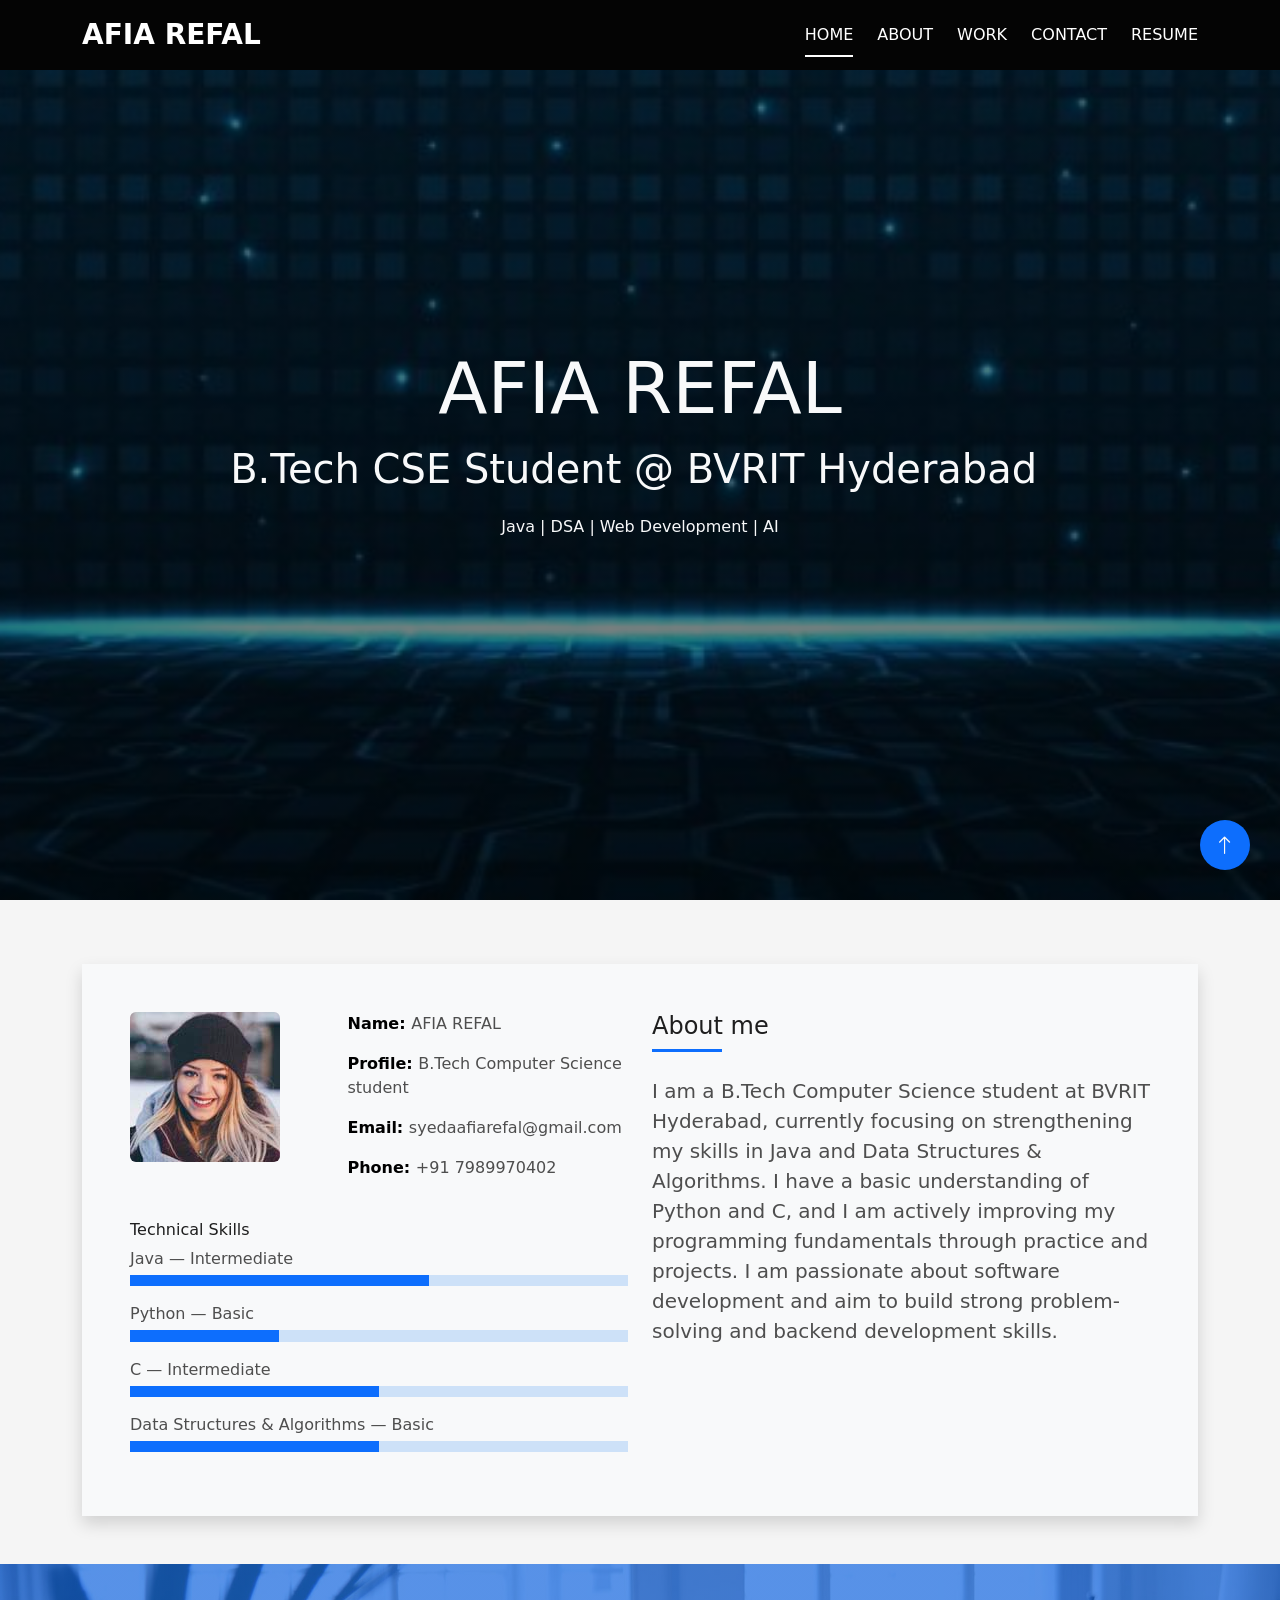
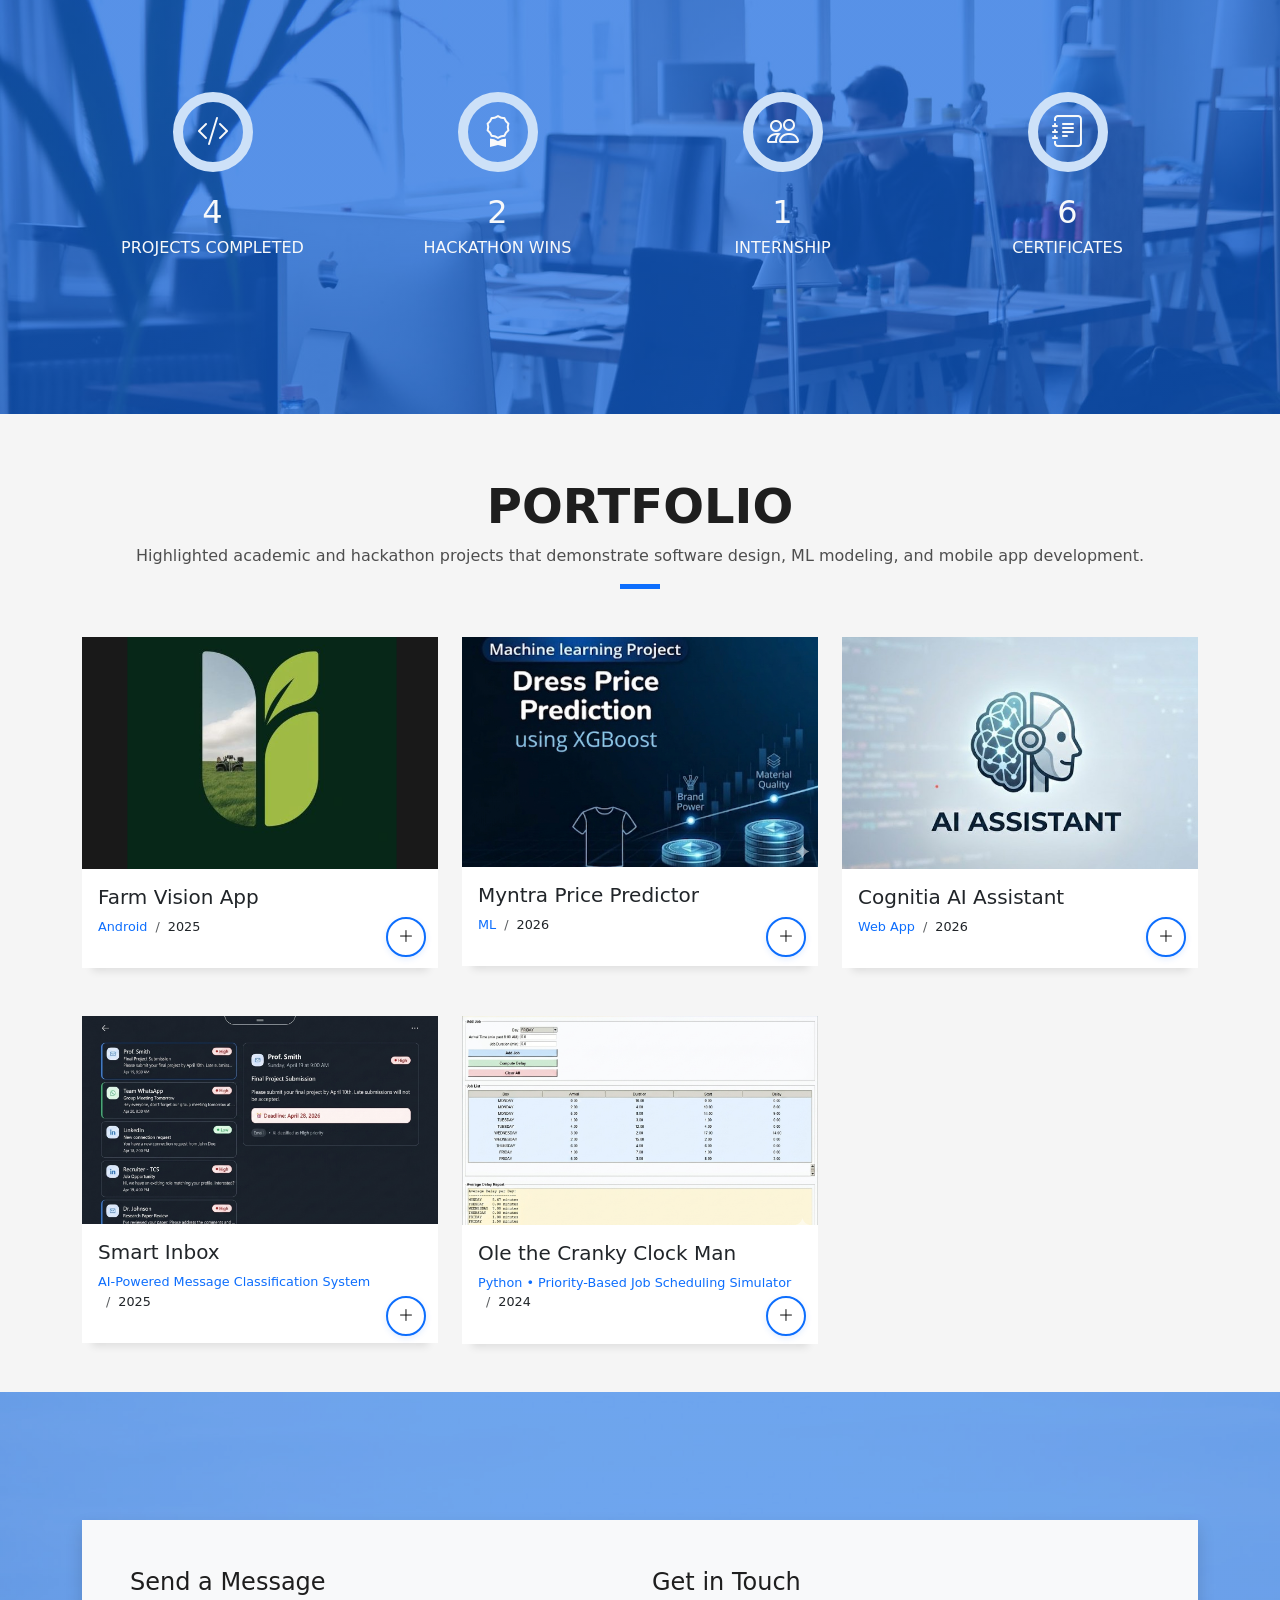
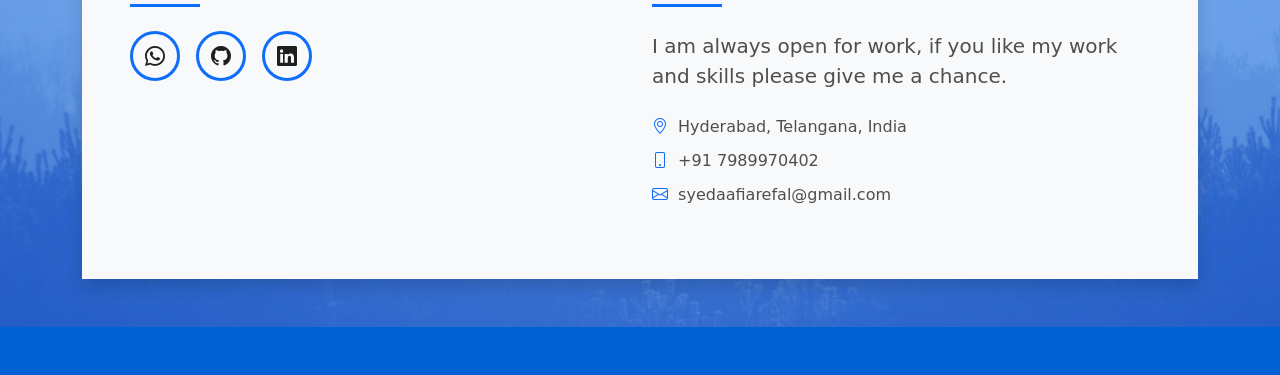
==== commit a376c9fe: "Move project plus button near title" ====
--- a/index.html
+++ b/index.html
@@ -94,7 +94,7 @@
             <div class="home-content d-flex justify-content-center align-items-center vh-100">
                 <div class="home-caption text-light text-center">
                     <h1 class="text-light">AFIA REFAL</h1>
-                    <p class="animated-letters">B.Tech CSE Student @ BVRIT Hyderabadz
+                    <p class="animated-letters">B.Tech CSE Student @ BVRIT Hyderabad
 
                     </p>
                       <p class="mt-3">
@@ -225,126 +225,120 @@
                             </div>
                         </div>
                         <div class="col-lg-4 col-md-6">
-                            <div class="portfolio-card bg-light rounded-4 mb-5" style="position:relative;">
-                                <div class="card">
-                                    <div class="portfolio-img">
-                                        <img src="images/farm-vision-logo.png" class="card-img-top" alt="farm-vision-app">
-                                    </div>
-                                    <div class="card-body d-flex justify-content-between align-items-start">
-                                        <div class="portfolio-body">
-                                            <h5 class="card-title">Farm Vision App</h5>
-                                            <ol class="breadcrumb">
-                                                <li class="breadcrumb-item">Android</li>
-                                                <li class="breadcrumb-item">2025</li>
-                                            </ol>
-                                        </div>
-                                        <div class="d-flex flex-column align-items-end">
-                                            <a href="portfolio.html#farm-vision" class="project-plus btn btn-light rounded-circle mb-2" title="View details">
-                                                <span class="bi bi-plus-lg"></span>
-                                            </a>
-                                            <a href="https://github.com/AFIA-REFAL/Farm_Vision" target="_blank" class="btn btn-outline-primary btn-sm">GitHub</a>
-                                        </div>
-                                    </div>
-                                </div>
+                            <div class="portfolio-card bg-light rounded-4 mb-5">
+                                <a href="https://github.com/AFIA-REFAL/Farm_Vision" target="_blank" class="project-link">
+                                    <div class="card">
+                                        <div class="portfolio-img">
+                                            <img src="images/farm-vision-logo.png" class="card-img-top" alt="farm-vision-app">
+                                        </div>
+                                        <div class="card-body d-flex justify-content-between align-items-start">
+                                            <div class="portfolio-body">
+                                                <h5 class="card-title">Farm Vision App</h5>
+                                                <ol class="breadcrumb">
+                                                    <li class="breadcrumb-item">Android</li>
+                                                    <li class="breadcrumb-item">2025</li>
+                                                </ol>
+                                            </div>
+                                        </div>
+                                    </div>
+                                </a>
+                                <a href="portfolio.html#farm-vision" class="project-plus" title="View details">
+                                    <span class="bi bi-plus-lg"></span>
+                                </a>
                             </div>
                         </div>
                         <div class="col-lg-4 col-md-6">
-                            <div class="portfolio-card bg-light rounded-4 mb-5" style="position:relative;">
-                                <div class="card">
-                                    <div class="portfolio-img">
-                                        <img src="images/myntra-price-predictor.png" class="card-img-top" alt="Myntra dress price predictor">
-                                    </div>
-                                    <div class="card-body d-flex justify-content-between align-items-start">
-                                        <div class="portfolio-body">
-                                            <h5 class="card-title">Myntra Price Predictor</h5>
-                                            <ol class="breadcrumb">
-                                                <li class="breadcrumb-item">ML</li>
-                                                <li class="breadcrumb-item">2026</li>
-                                            </ol>
-                                        </div>
-                                        <div class="d-flex flex-column align-items-end">
-                                            <a href="portfolio.html#myntra" class="project-plus btn btn-light rounded-circle mb-2" title="View details">
-                                                <span class="bi bi-plus-lg"></span>
-                                            </a>
-                                            <a href="https://github.com/AFIA-REFAL/Myntra-Dress-Price-Predictor-Mlops" target="_blank" class="btn btn-outline-primary btn-sm">GitHub</a>
-                                        </div>
-                                    </div>
-                                </div>
+                            <div class="portfolio-card bg-light rounded-4 mb-5">
+                                <a href="https://github.com/AFIA-REFAL/Myntra-Dress-Price-Predictor-Mlops" target="_blank" class="project-link">
+                                    <div class="card">
+                                        <div class="portfolio-img">
+                                            <img src="images/myntra-price-predictor.png" class="card-img-top" alt="Myntra dress price predictor">
+                                        </div>
+                                        <div class="card-body d-flex justify-content-between align-items-start">
+                                            <div class="portfolio-body">
+                                                <h5 class="card-title">Myntra Price Predictor</h5>
+                                                <ol class="breadcrumb">
+                                                    <li class="breadcrumb-item">ML</li>
+                                                    <li class="breadcrumb-item">2026</li>
+                                                </ol>
+                                            </div>
+                                        </div>
+                                    </div>
+                                </a>
+                                <a href="portfolio.html#myntra" class="project-plus" title="View details">
+                                    <span class="bi bi-plus-lg"></span>
+                                </a>
                             </div>
                         </div>
                         <div class="col-lg-4 col-md-6">
-                            <div class="portfolio-card bg-light rounded-4 mb-5" style="position:relative;">
-                                <div class="card">
-                                    <div class="portfolio-img">
-                                        <img src="images/work-3.jpeg" class="card-img-top" alt="cognitia-ai-assistant">
-                                    </div>
-                                    <div class="card-body d-flex justify-content-between align-items-start">
-                                        <div class="portfolio-body">
-                                            <h5 class="card-title">Cognitia AI Assistant</h5>
-                                            <ol class="breadcrumb">
-                                                <li class="breadcrumb-item">Web App</li>
-                                                <li class="breadcrumb-item">2026</li>
-                                            </ol>
-                                        </div>
-                                        <div class="d-flex flex-column align-items-end">
-                                            <a href="portfolio.html#cognitia" class="project-plus btn btn-light rounded-circle mb-2" title="View details">
-                                                <span class="bi bi-plus-lg"></span>
-                                            </a>
-                                            <a href="https://github.com/AFIA-REFAL/cognitia-ai-assistant" target="_blank" class="btn btn-outline-primary btn-sm">GitHub</a>
-                                        </div>
-                                    </div>
-                                </div>
+                            <div class="portfolio-card bg-light rounded-4 mb-5">
+                                <a href="https://github.com/AFIA-REFAL/cognitia-ai-assistant" target="_blank" class="project-link">
+                                    <div class="card">
+                                        <div class="portfolio-img">
+                                            <img src="images/work-3.jpeg" class="card-img-top" alt="cognitia-ai-assistant">
+                                        </div>
+                                        <div class="card-body d-flex justify-content-between align-items-start">
+                                            <div class="portfolio-body">
+                                                <h5 class="card-title">Cognitia AI Assistant</h5>
+                                                <ol class="breadcrumb">
+                                                    <li class="breadcrumb-item">Web App</li>
+                                                    <li class="breadcrumb-item">2026</li>
+                                                </ol>
+                                            </div>
+                                        </div>
+                                    </div>
+                                </a>
+                                <a href="portfolio.html#cognitia" class="project-plus" title="View details">
+                                    <span class="bi bi-plus-lg"></span>
+                                </a>
                             </div>
                         </div>
                         <div class="col-lg-4 col-md-6">
-                            <div class="portfolio-card bg-light rounded-4 mb-5" style="position:relative;">
-                                <div class="card">
-                                    <div class="portfolio-img">
-                                        <img src="images/work-4.png" class="card-img-top" alt="Smart Inbox">
-                                    </div>
-                                    <div class="card-body d-flex justify-content-between align-items-start">
-                                        <div class="portfolio-body">
-                                            <h5 class="card-title">Smart Inbox</h5>
-                                            <ol class="breadcrumb">
-                                                <li class="breadcrumb-item">AI-Powered Message Classification System</li>
-                                                <li class="breadcrumb-item">2025</li>
-                                            </ol>
-                                        </div>
-                                        <div class="d-flex flex-column align-items-end">
-                                            <a href="portfolio.html#smart-inbox" class="project-plus btn btn-light rounded-circle mb-2" title="View details">
-                                                <span class="bi bi-plus-lg"></span>
-                                            </a>
-                                            <a href="https://github.com/AFIA-REFAL/smart-inbox" target="_blank" class="btn btn-outline-primary btn-sm">GitHub</a>
-                                        </div>
-                                    </div>
-                                </div>
+                            <div class="portfolio-card bg-light rounded-4 mb-5">
+                                <a href="https://github.com/AFIA-REFAL/smart-inbox" target="_blank" class="project-link">
+                                    <div class="card">
+                                        <div class="portfolio-img">
+                                            <img src="images/work-4.png" class="card-img-top" alt="Smart Inbox">
+                                        </div>
+                                        <div class="card-body d-flex justify-content-between align-items-start">
+                                            <div class="portfolio-body">
+                                                <h5 class="card-title">Smart Inbox</h5>
+                                                <ol class="breadcrumb">
+                                                    <li class="breadcrumb-item">AI-Powered Message Classification System</li>
+                                                    <li class="breadcrumb-item">2025</li>
+                                                </ol>
+                                            </div>
+                                        </div>
+                                    </div>
+                                </a>
+                                <a href="portfolio.html#smart-inbox" class="project-plus" title="View details">
+                                    <span class="bi bi-plus-lg"></span>
+                                </a>
                             </div>
                         </div>
                         <div class="col-lg-4 col-md-6">
-    <div class="portfolio-card bg-light rounded-4 mb-5" style="position:relative;">
-        <div class="card">
-            <div class="portfolio-img">
-                <img src="images/work-5.png" class="card-img-top" alt="resume-project">
-            </div>
-            <div class="card-body d-flex justify-content-between align-items-start">
-                <div class="portfolio-body">
-                    <h5 class="card-title">Ole the Cranky Clock Man
-</h5>
-                    <ol class="breadcrumb">
-                        <li class="breadcrumb-item">Python • Priority-Based Job Scheduling Simulator</li>
-                        <li class="breadcrumb-item">2024</li>
-                    </ol>
-                </div>
-                <div class="d-flex flex-column align-items-end">
-                    <a href="portfolio.html#ole-clock" class="project-plus btn btn-light rounded-circle mb-2" title="View details">
-                        <span class="bi bi-plus-lg"></span>
-                    </a>
-                    <a href="https://github.com/AFIA-REFAL/Ole-The-Crancky-Clock-Man" target="_blank" class="btn btn-outline-primary btn-sm">GitHub</a>
-                </div>
-            </div>
-        </div>
-    </div>
-</div>
+                            <div class="portfolio-card bg-light rounded-4 mb-5">
+                                <a href="https://github.com/AFIA-REFAL/Ole-The-Crancky-Clock-Man" target="_blank" class="project-link">
+                                    <div class="card">
+                                        <div class="portfolio-img">
+                                            <img src="images/work-5.png" class="card-img-top" alt="resume-project">
+                                        </div>
+                                        <div class="card-body d-flex justify-content-between align-items-start">
+                                            <div class="portfolio-body">
+                                                <h5 class="card-title">Ole the Cranky Clock Man</h5>
+                                                <ol class="breadcrumb">
+                                                    <li class="breadcrumb-item">Python • Priority-Based Job Scheduling Simulator</li>
+                                                    <li class="breadcrumb-item">2024</li>
+                                                </ol>
+                                            </div>
+                                        </div>
+                                    </div>
+                                </a>
+                                <a href="portfolio.html#ole-clock" class="project-plus" title="View details">
+                                    <span class="bi bi-plus-lg"></span>
+                                </a>
+                            </div>
+                        </div>
 
                     </div><!-- end .row -->
 
--- a/css/style.css
+++ b/css/style.css
@@ -446,17 +446,31 @@
 
 /* End Portfolio */
 /* Project plus button */
+.portfolio-card {
+    position: relative;
+}
 .project-plus{
     width:40px;
     height:40px;
     display:inline-flex;
     align-items:center;
     justify-content:center;
-    border:1px solid #ddd;
+    border-radius:50%;
+    border:2px solid var(--primaryColor);
     background:#fff;
-    color:var(--primaryColor);
-}
-.project-plus:hover{background:#f8f9fa}
+    color:#000;
+    box-shadow:0 2px 6px rgba(13,110,253,0.12);
+    position:absolute;
+    top: 280px;
+    right:12px;
+    z-index:5;
+}
+.project-plus:hover{background:#f8f9ff}
+.project-link{
+    display:block;
+    text-decoration:none;
+    color:inherit;
+}
 
 /* Highlight target on portfolio page */
 .portfolio-highlight{
